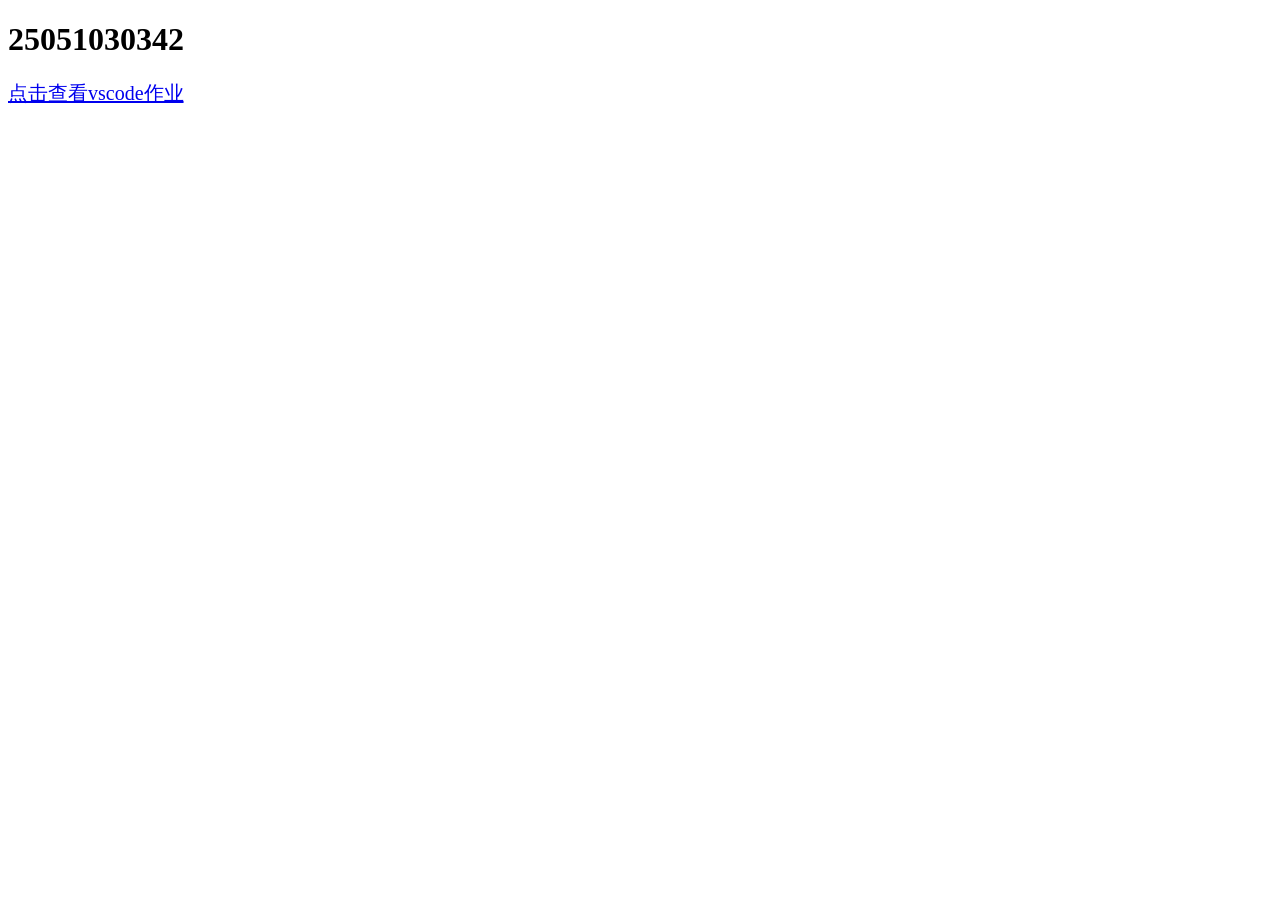
==== index.html @ 48f86b46 "作业" ====
<!DOCTYPE html>
<html lang="en">
<head>
    <meta charset="UTF-8">
    <meta http-equiv="X-UA-Compatible" content="IE=edge">
    <meta name="viewport" content="width=device-width, initial-scale=1.0">
    <title>Document</title>
    <h1>25051030342</h1>
</head>
<body>
    <a href="./3.html" style="font-size: 20px;">点击查看vscode作业</a>
</body>
</html>
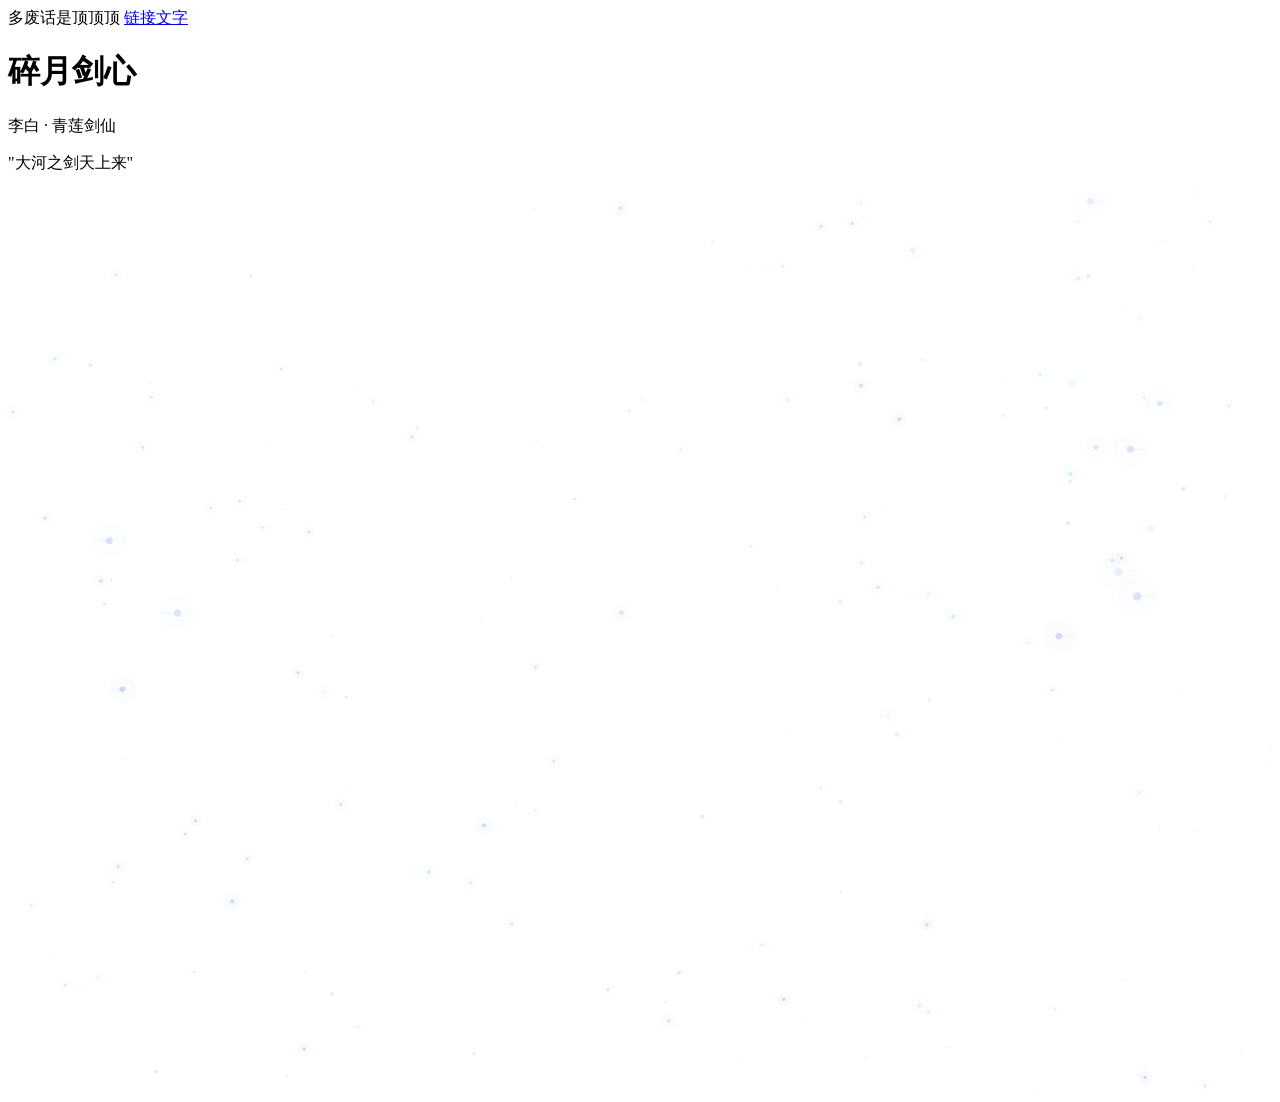
==== commit eb680f56: "美化" ====
--- a/index.html
+++ b/index.html
@@ -5,9 +5,18 @@
     <meta http-equiv="X-UA-Compatible" content="IE=edge">
     <meta name="viewport" content="width=device-width, initial-scale=1.0">
     <title>Document</title>
-    <h1>25051030342</h1>
 </head>
 <body>
-    <a href="./3.html" style="font-size: 20px;">点击查看vscode作业</a>
+     <div class="top-left-info">
+        <span class="info-text">多废话是顶顶顶</span>
+        <a href="https://example.com" class="info-link">链接文字</a>
+    </div>
+    <div class="center-text">
+        <h1 class="title">碎月剑心</h1>
+        <p class="subtitle">李白 · 青莲剑仙</p>
+        <div class="divider"></div>
+        <p class="quote">"大河之剑天上来"</p>
+    </div>
+    <script src="script.js"></script>
 </body>
 </html>
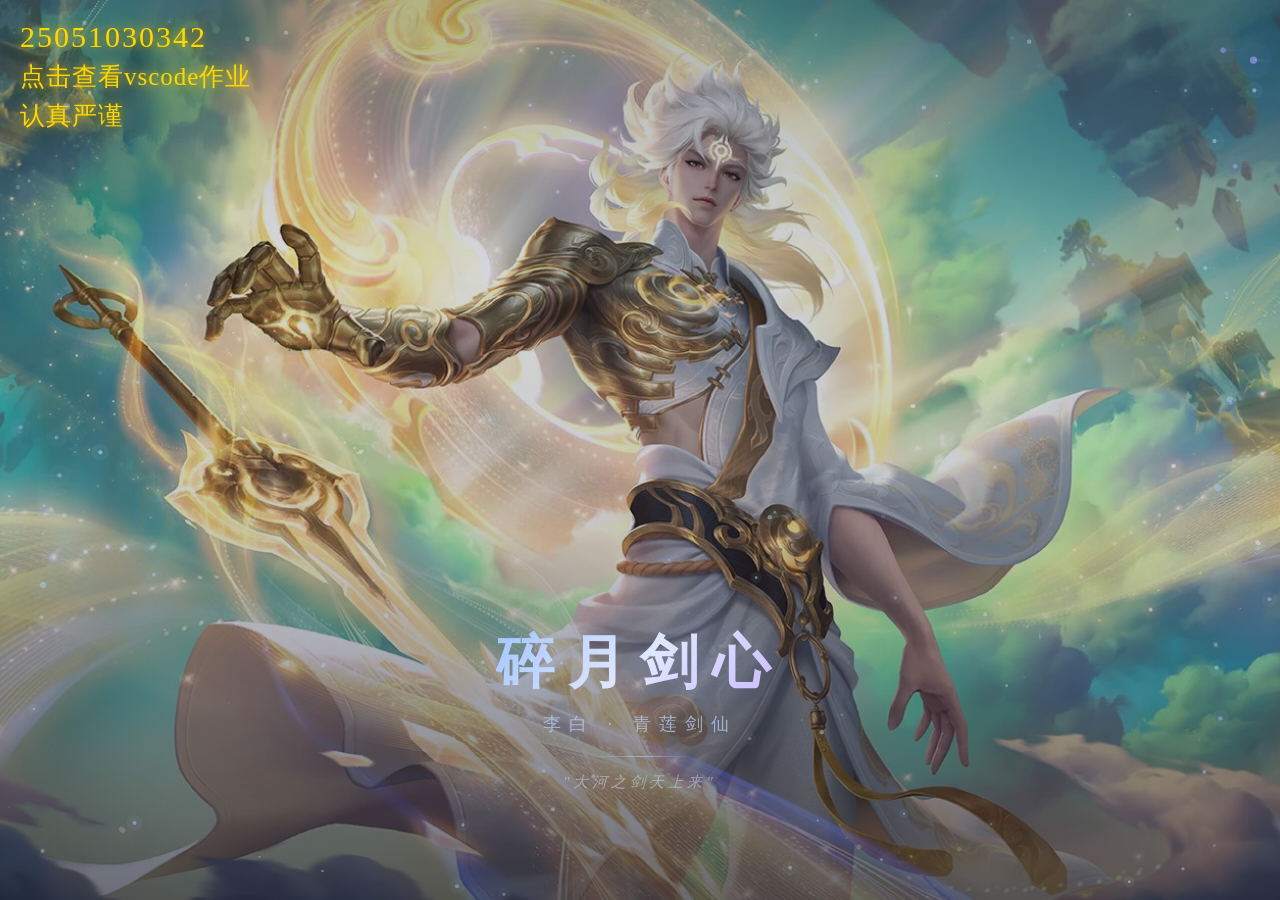
==== commit ff3dc292: "1" ====
--- a/index.html
+++ b/index.html
@@ -1,15 +1,15 @@
 <!DOCTYPE html>
-<html lang="en">
+<html lang="zh-CN">
 <head>
     <meta charset="UTF-8">
-    <meta http-equiv="X-UA-Compatible" content="IE=edge">
-    <meta name="viewport" content="width=device-width, initial-scale=1.0">
-    <title>Document</title>
+    <title>李白 · 碎月剑心</title>
+    <link rel="stylesheet" href="style.css">
 </head>
 <body>
-     <div class="top-left-info">
-        <span class="info-text">多废话是顶顶顶</span>
-        <a href="https://example.com" class="info-link">链接文字</a>
+    <div class="top-left-info">
+        <span class="info-text">25051030342</span>
+        <a href="./3.html" class="info-link">点击查看vscode作业</a>
+        <a href="./认真严谨.html" class="info-link">认真严谨</a>
     </div>
     <div class="center-text">
         <h1 class="title">碎月剑心</h1>
@@ -19,4 +19,4 @@
     </div>
     <script src="script.js"></script>
 </body>
-</html>+</html>
--- a/style.css
+++ b/style.css
@@ -0,0 +1,247 @@
+/* ===== 基础重置 ===== */
+* {
+    margin: 0;
+    padding: 0;
+    box-sizing: border-box;
+}
+
+body {
+    width: 100vw;
+    height: 100vh;
+    overflow: hidden;
+    background: #050a14;
+    font-family: 'SimSun', 'STSong', serif;
+    color: #c0d8f0;
+    cursor: none;
+}
+
+/* ===== 背景图片层 ===== */
+.bg-image {
+    position: fixed;
+    top: 0;
+    left: 0;
+    width: 100%;
+    height: 100%;
+    background: url('李白.webp') no-repeat center center;
+    background-size: cover;
+    z-index: 0;
+    animation: bgZoom 30s ease-in-out infinite alternate;
+}
+
+@keyframes bgZoom {
+    0% { transform: scale(1); }
+    100% { transform: scale(1.05); }
+}
+
+/* ===== 暗色遮罩 ===== */
+.bg-overlay {
+    position: fixed;
+    top: 0;
+    left: 0;
+    width: 100%;
+    height: 100%;
+    background: linear-gradient(
+        to bottom,
+        rgba(5, 10, 25, 0.3) 0%,
+        rgba(5, 10, 25, 0.15) 30%,
+        rgba(5, 10, 25, 0.2) 60%,
+        rgba(5, 10, 25, 0.6) 100%
+    );
+    z-index: 1;
+}
+
+/* ===== 动态环境光 ===== */
+.ambient-light {
+    position: fixed;
+    top: 0;
+    left: 0;
+    width: 100%;
+    height: 100%;
+    z-index: 2;
+    pointer-events: none;
+    background:
+        radial-gradient(ellipse at 70% 30%, rgba(100, 160, 255, 0.08) 0%, transparent 50%),
+        radial-gradient(ellipse at 30% 70%, rgba(120, 100, 200, 0.06) 0%, transparent 50%);
+    animation: ambientShift 12s ease-in-out infinite alternate;
+}
+
+@keyframes ambientShift {
+    0% {
+        background:
+            radial-gradient(ellipse at 70% 30%, rgba(100, 160, 255, 0.08) 0%, transparent 50%),
+            radial-gradient(ellipse at 30% 70%, rgba(120, 100, 200, 0.06) 0%, transparent 50%);
+    }
+    100% {
+        background:
+            radial-gradient(ellipse at 60% 40%, rgba(140, 120, 220, 0.1) 0%, transparent 50%),
+            radial-gradient(ellipse at 40% 60%, rgba(80, 180, 240, 0.08) 0%, transparent 50%);
+    }
+}
+
+/* ===== 粒子画布 ===== */
+#particleCanvas {
+    position: fixed;
+    top: 0;
+    left: 0;
+    width: 100%;
+    height: 100%;
+    z-index: 5;
+    pointer-events: none;
+}
+
+/* ===== 剑气特效 ===== */
+.sword-slash {
+    position: fixed;
+    z-index: 4;
+    opacity: 0;
+    pointer-events: none;
+}
+
+.slash-1 {
+    top: 25%;
+    left: 5%;
+    width: 350px;
+    height: 2px;
+    background: linear-gradient(90deg, transparent, rgba(180, 220, 255, 0.9), rgba(100, 180, 255, 0.7), transparent);
+    transform: rotate(-20deg);
+    animation: slashAnim1 7s ease-in-out infinite;
+    box-shadow: 0 0 20px rgba(140, 200, 255, 0.6), 0 0 40px rgba(100, 160, 255, 0.3);
+}
+
+.slash-2 {
+    top: 55%;
+    right: 0%;
+    width: 280px;
+    height: 1.5px;
+    background: linear-gradient(90deg, transparent, rgba(200, 180, 255, 0.8), rgba(160, 140, 255, 0.6), transparent);
+    transform: rotate(30deg);
+    animation: slashAnim2 9s ease-in-out infinite 2.5s;
+    box-shadow: 0 0 15px rgba(170, 150, 255, 0.5), 0 0 30px rgba(140, 120, 255, 0.2);
+}
+
+.slash-3 {
+    top: 70%;
+    left: 20%;
+    width: 400px;
+    height: 1.5px;
+    background: linear-gradient(90deg, transparent, rgba(150, 220, 255, 0.7), rgba(100, 200, 240, 0.5), transparent);
+    transform: rotate(-10deg);
+    animation: slashAnim3 11s ease-in-out infinite 5s;
+    box-shadow: 0 0 12px rgba(130, 210, 250, 0.4), 0 0 25px rgba(100, 190, 240, 0.2);
+}
+
+@keyframes slashAnim1 {
+    0%, 100% { opacity: 0; transform: rotate(-20deg) translateX(-60px); }
+    15% { opacity: 1; transform: rotate(-20deg) translateX(20px); }
+    30% { opacity: 0.3; transform: rotate(-20deg) translateX(80px); }
+    40% { opacity: 0; transform: rotate(-20deg) translateX(120px); }
+}
+
+@keyframes slashAnim2 {
+    0%, 100% { opacity: 0; transform: rotate(30deg) translateX(60px); }
+    20% { opacity: 0.9; transform: rotate(30deg) translateX(-10px); }
+    35% { opacity: 0.2; transform: rotate(30deg) translateX(-60px); }
+    45% { opacity: 0; transform: rotate(30deg) translateX(-100px); }
+}
+
+@keyframes slashAnim3 {
+    0%, 100% { opacity: 0; transform: rotate(-10deg) translateX(-50px); }
+    12% { opacity: 0.8; transform: rotate(-10deg) translateX(30px); }
+    28% { opacity: 0.2; transform: rotate(-10deg) translateX(100px); }
+    38% { opacity: 0; transform: rotate(-10deg) translateX(160px); }
+}
+
+/* ===== 左上角文字 ===== */
+.top-left-info {
+    position: fixed;
+    top: 20px;
+    left: 20px;
+    z-index: 10;
+    display: flex;
+    flex-direction: column;
+    gap: 6px;
+}
+
+.info-text {
+    font-size: 30px;
+    color: #ffd700;
+    letter-spacing: 2px;
+    text-shadow: 0 0 10px rgba(255, 215, 0, 0.6), 0 0 20px rgba(255, 215, 0, 0.4), 0 0 40px rgba(255, 215, 0, 0.2);
+}
+
+.info-link {
+    font-size: 25px;
+    color: #ffd700;
+    text-decoration: none;
+    letter-spacing: 1px;
+    text-shadow: 0 0 10px rgba(255, 215, 0, 0.6), 0 0 20px rgba(255, 215, 0, 0.4), 0 0 40px rgba(255, 215, 0, 0.2);
+    transition: color 0.3s, text-shadow 0.3s;
+}
+
+.info-link:hover {
+    color: #ffe44d;
+    text-shadow: 0 0 15px rgba(255, 215, 0, 0.8), 0 0 30px rgba(255, 215, 0, 0.6), 0 0 50px rgba(255, 215, 0, 0.3);
+}
+
+/* ===== 中心文字 ===== */
+.center-text {
+    position: fixed;
+    bottom: 12%;
+    left: 50%;
+    transform: translateX(-50%);
+    text-align: center;
+    z-index: 10;
+    user-select: none;
+}
+
+.title {
+    font-size: 58px;
+    font-weight: 700;
+    letter-spacing: 14px;
+    background: linear-gradient(135deg, #a0c4ff 0%, #e0e8ff 25%, #c8b8ff 50%, #80d0ff 75%, #a0c4ff 100%);
+    background-size: 200% 200%;
+    -webkit-background-clip: text;
+    -webkit-text-fill-color: transparent;
+    background-clip: text;
+    animation: titleShimmer 4s ease-in-out infinite;
+    filter: drop-shadow(0 0 25px rgba(140, 180, 255, 0.4));
+    margin-bottom: 10px;
+}
+
+@keyframes titleShimmer {
+    0%, 100% { background-position: 0% 50%; }
+    50% { background-position: 100% 50%; }
+}
+
+.subtitle {
+    font-size: 18px;
+    letter-spacing: 8px;
+    color: rgba(180, 210, 240, 0.75);
+    margin-bottom: 20px;
+}
+
+.divider {
+    width: 100px;
+    height: 1px;
+    margin: 0 auto 16px;
+    background: linear-gradient(90deg, transparent, rgba(160, 200, 255, 0.7), transparent);
+    animation: dividerGlow 3s ease-in-out infinite;
+}
+
+@keyframes dividerGlow {
+    0%, 100% { opacity: 0.5; width: 100px; }
+    50% { opacity: 1; width: 140px; }
+}
+
+.quote {
+    font-size: 15px;
+    letter-spacing: 4px;
+    color: rgba(200, 220, 240, 0.55);
+    font-style: italic;
+    animation: quoteFade 5s ease-in-out infinite;
+}
+
+@keyframes quoteFade {
+    0%, 100% { opacity: 0.4; }
+    50% { opacity: 0.85; }
+}
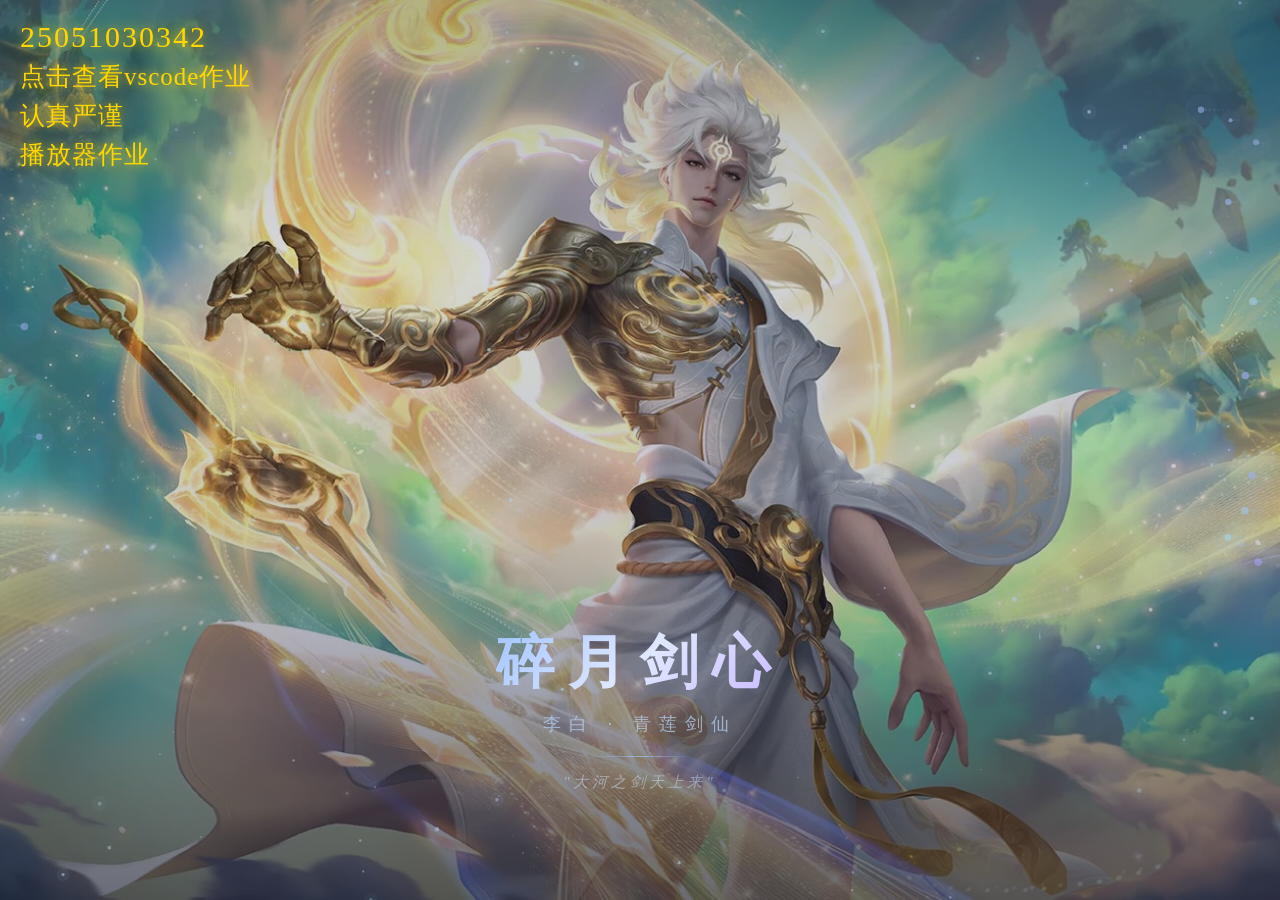
==== commit e9948abb: "修改" ====
--- a/index.html
+++ b/index.html
@@ -10,10 +10,11 @@
         <span class="info-text">25051030342</span>
         <a href="./3.html" class="info-link">点击查看vscode作业</a>
         <a href="./认真严谨.html" class="info-link">认真严谨</a>
+        <a href="./播放器作业.html" class="info-link">播放器作业</a>
     </div>
     <div class="center-text">
         <h1 class="title">碎月剑心</h1>
-        <p class="subtitle">李白 · 青莲剑仙</p>
+        <p class="subtitle">李白 · 青莲剑仙</p> 
         <div class="divider"></div>
         <p class="quote">"大河之剑天上来"</p>
     </div>
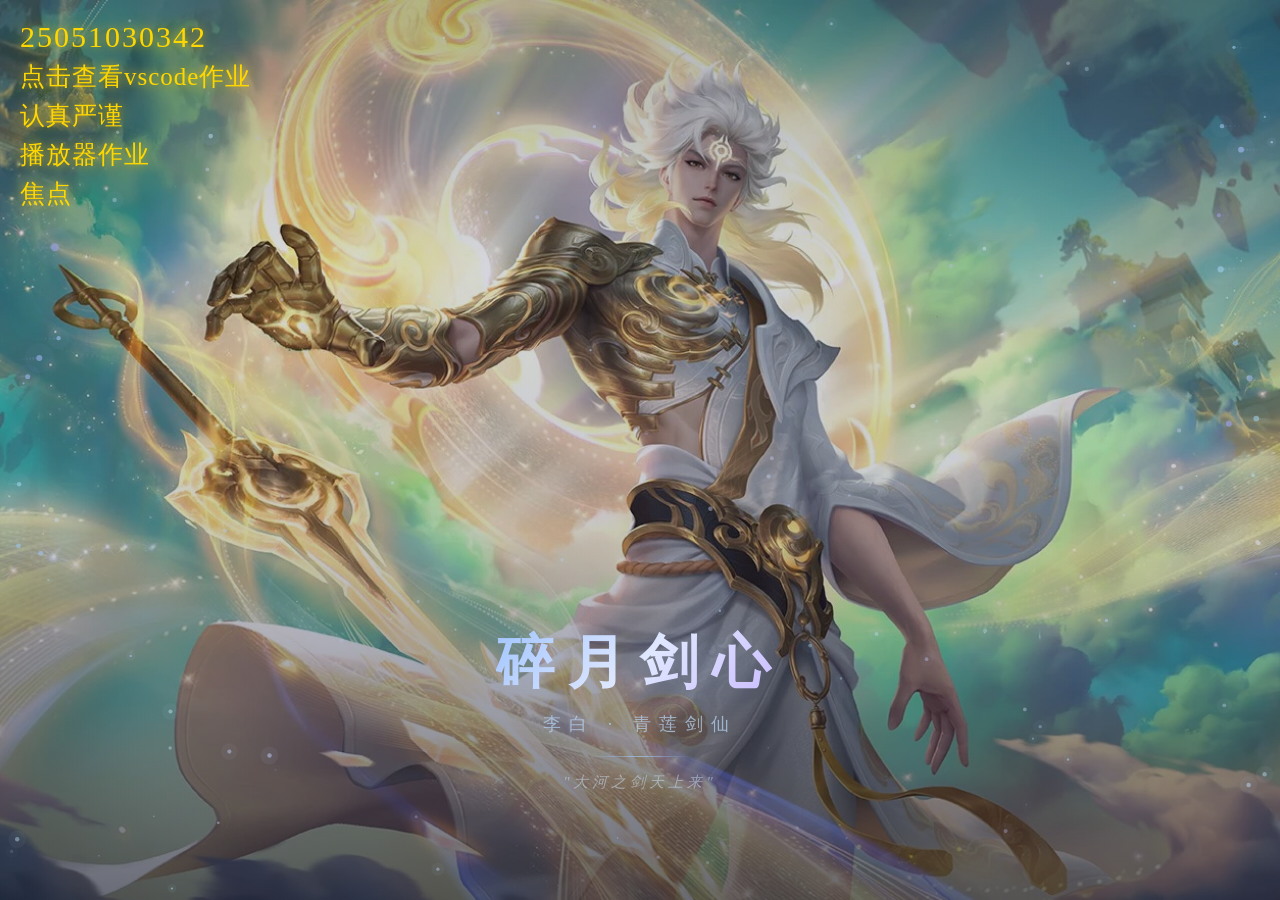
==== commit f21af7fa: "焦点" ====
--- a/index.html
+++ b/index.html
@@ -11,6 +11,7 @@
         <a href="./3.html" class="info-link">点击查看vscode作业</a>
         <a href="./认真严谨.html" class="info-link">认真严谨</a>
         <a href="./播放器作业.html" class="info-link">播放器作业</a>
+        <a href="./焦点.html" class="info-link">焦点</a>
     </div>
     <div class="center-text">
         <h1 class="title">碎月剑心</h1>
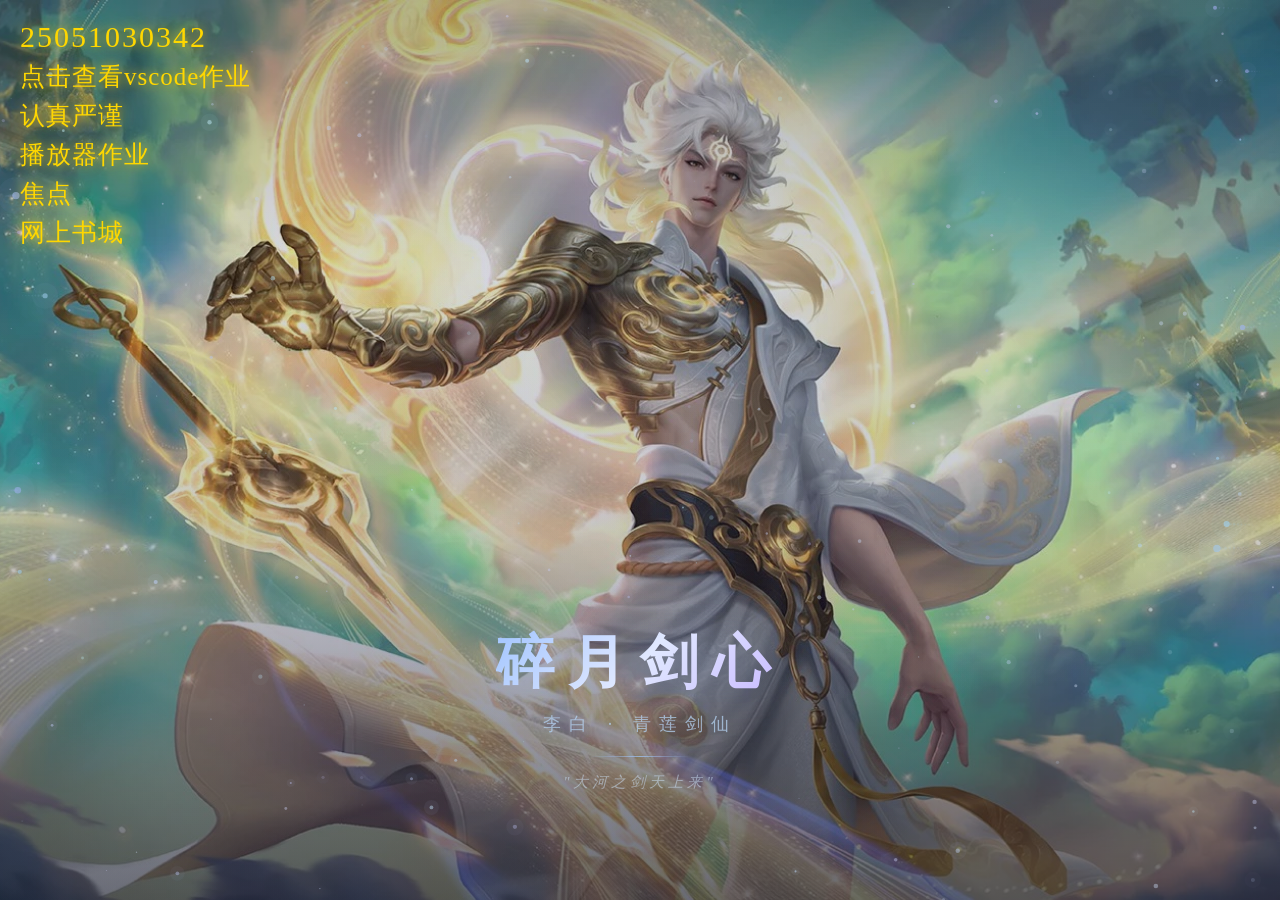
==== commit ea0d217b: "作业" ====
--- a/index.html
+++ b/index.html
@@ -12,6 +12,8 @@
         <a href="./认真严谨.html" class="info-link">认真严谨</a>
         <a href="./播放器作业.html" class="info-link">播放器作业</a>
         <a href="./焦点.html" class="info-link">焦点</a>
+        <a href="./网上书城.html" class="info-link">网上书城</a>
+
     </div>
     <div class="center-text">
         <h1 class="title">碎月剑心</h1>
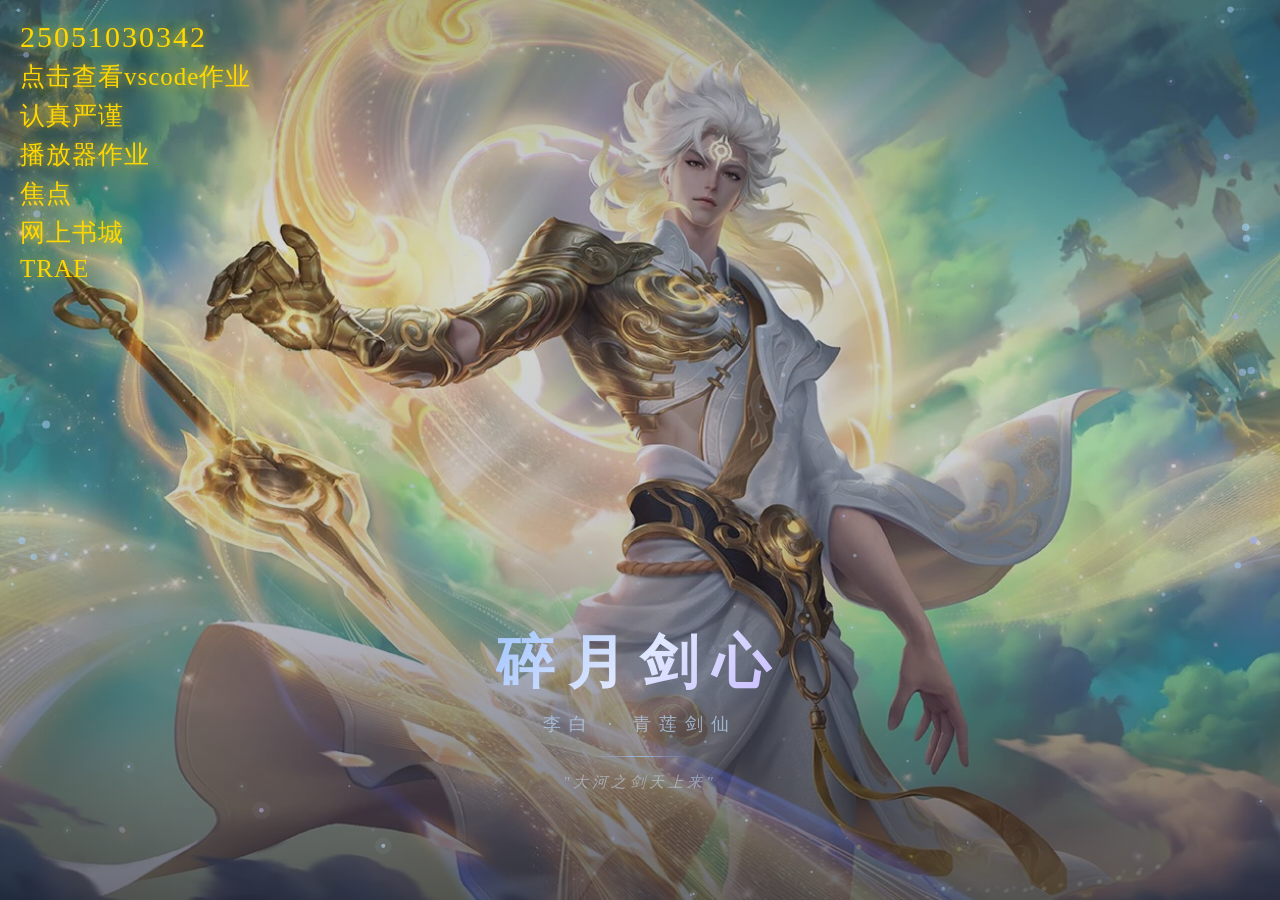
==== commit b962d576: "TRAE" ====
--- a/index.html
+++ b/index.html
@@ -13,6 +13,7 @@
         <a href="./播放器作业.html" class="info-link">播放器作业</a>
         <a href="./焦点.html" class="info-link">焦点</a>
         <a href="./网上书城.html" class="info-link">网上书城</a>
+         <a href="./TRAE页面/home.html" class="info-link">TRAE</a>
 
     </div>
     <div class="center-text">
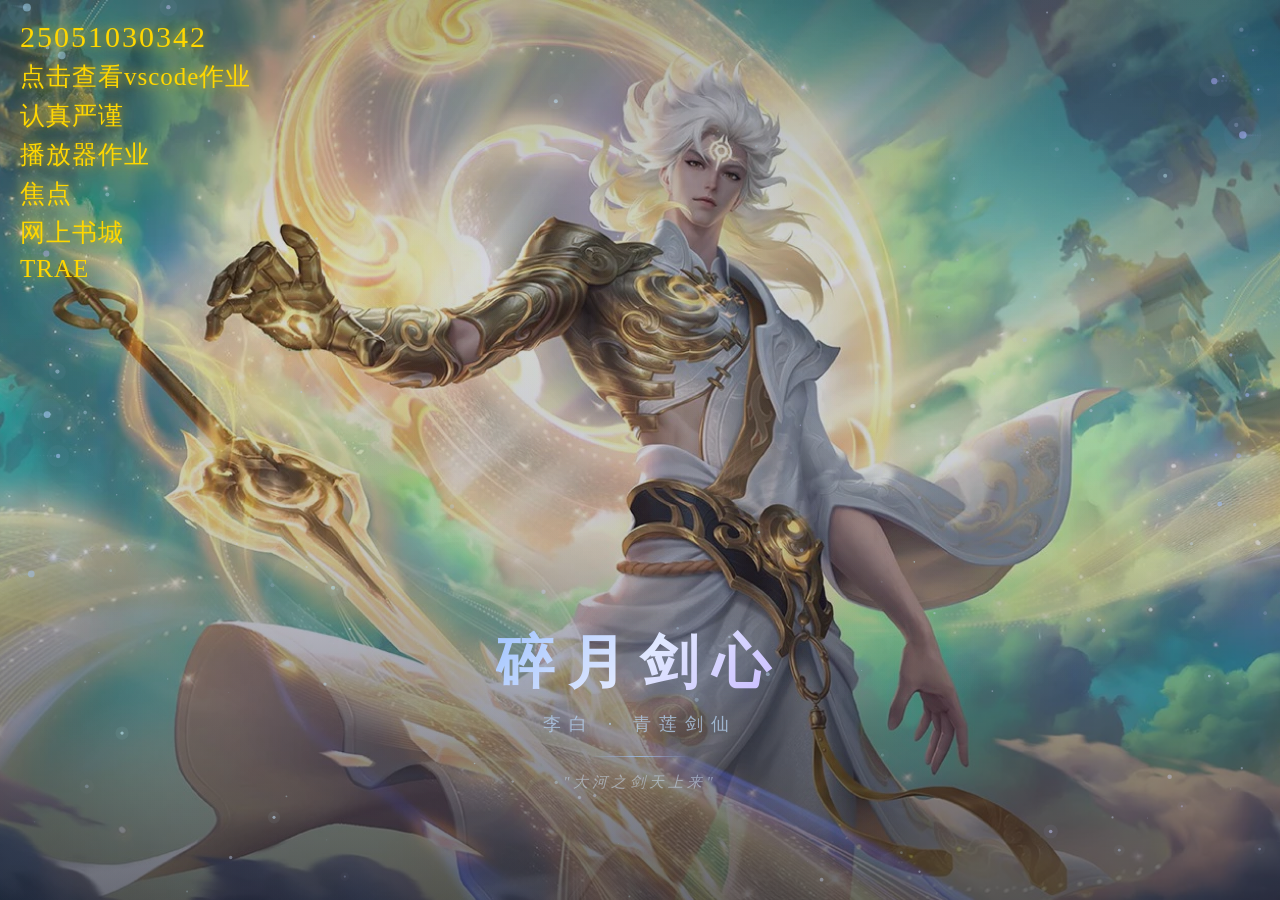
==== commit 70fc2ed1: "更改" ====
--- a/index.html
+++ b/index.html
@@ -13,7 +13,7 @@
         <a href="./播放器作业.html" class="info-link">播放器作业</a>
         <a href="./焦点.html" class="info-link">焦点</a>
         <a href="./网上书城.html" class="info-link">网上书城</a>
-         <a href="./TRAE页面/home.html" class="info-link">TRAE</a>
+         <a href="./home.html" class="info-link">TRAE</a>
 
     </div>
     <div class="center-text">
